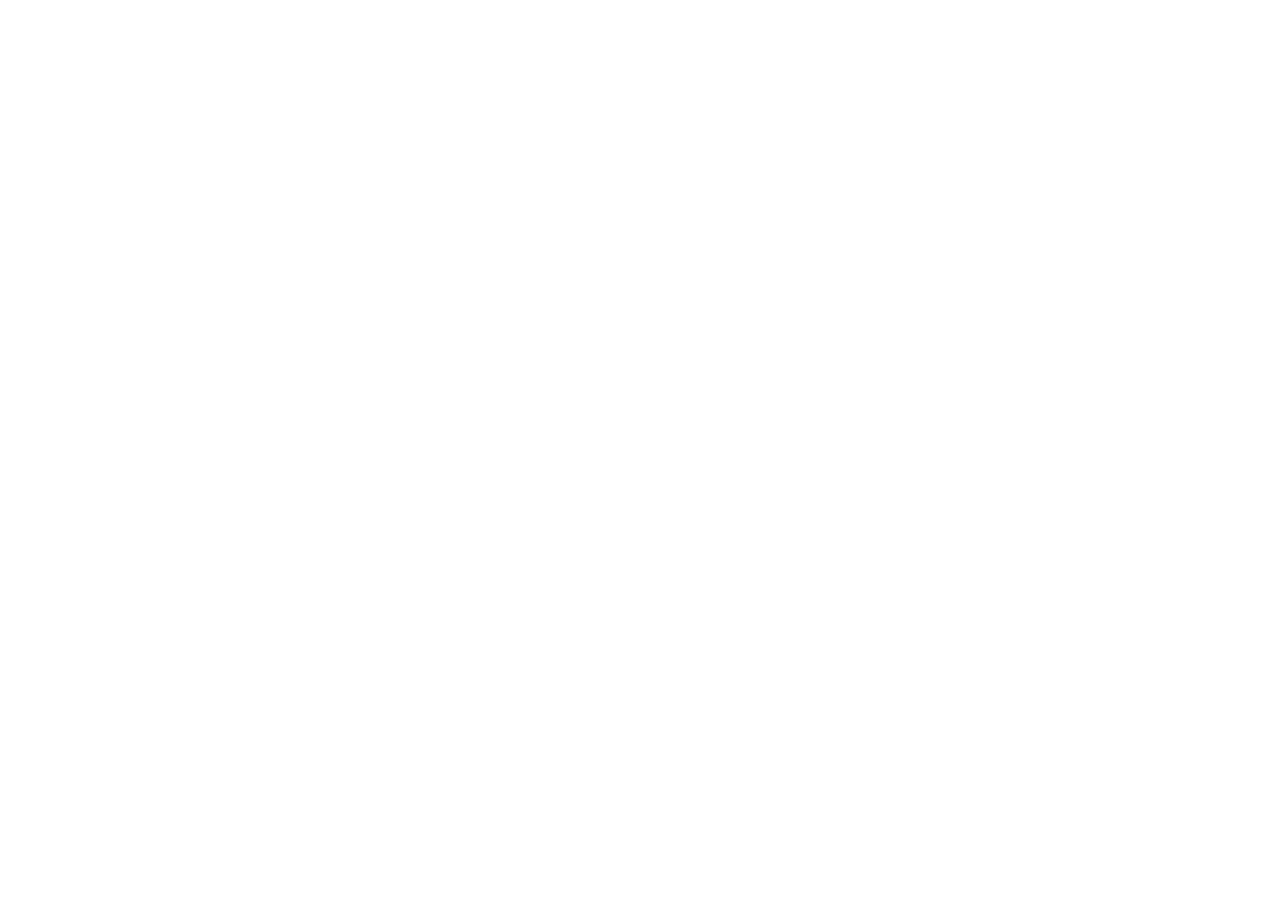
==== index.html @ be7d4a0e "criei a pagina principal" ====
<!DOCTYPE html>
<html lang="pt-br">
<head>
    <meta charset="UTF-8">
    <meta http-equiv="X-UA-Compatible" content="IE=edge">
    <meta name="viewport" content="width=device-width, initial-scale=1.0">
    <title>Projeto Redes Sociais</title>
    <link rel="shortcut icon" href="favicon.ico" type="image/x-icon">
</head>
<body>
    
</body>
</html>
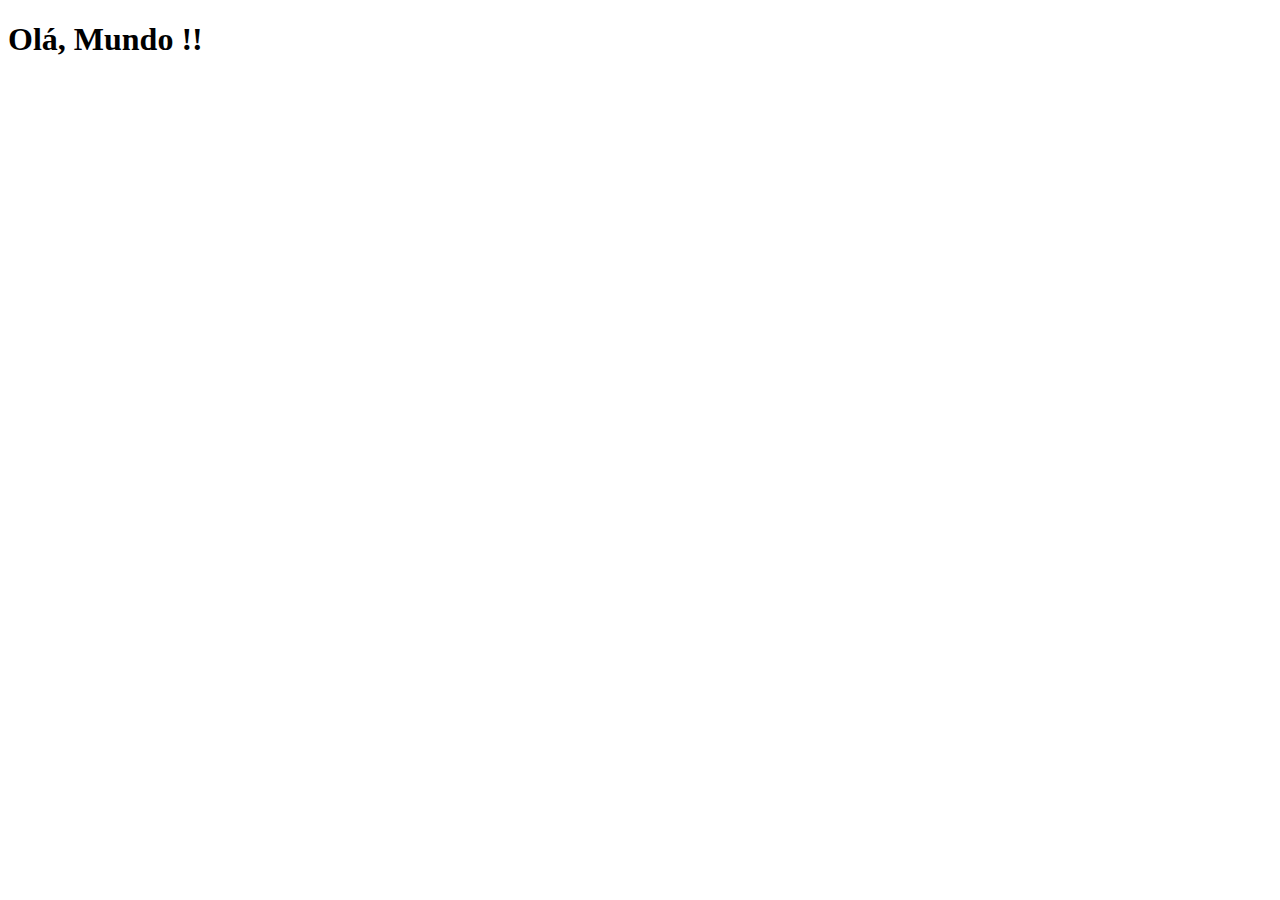
==== commit 89b43308: "h1" ====
--- a/index.html
+++ b/index.html
@@ -8,6 +8,6 @@
     <link rel="shortcut icon" href="favicon.ico" type="image/x-icon">
 </head>
 <body>
-    
+    <h1>Olá, Mundo !!</h1>
 </body>
 </html>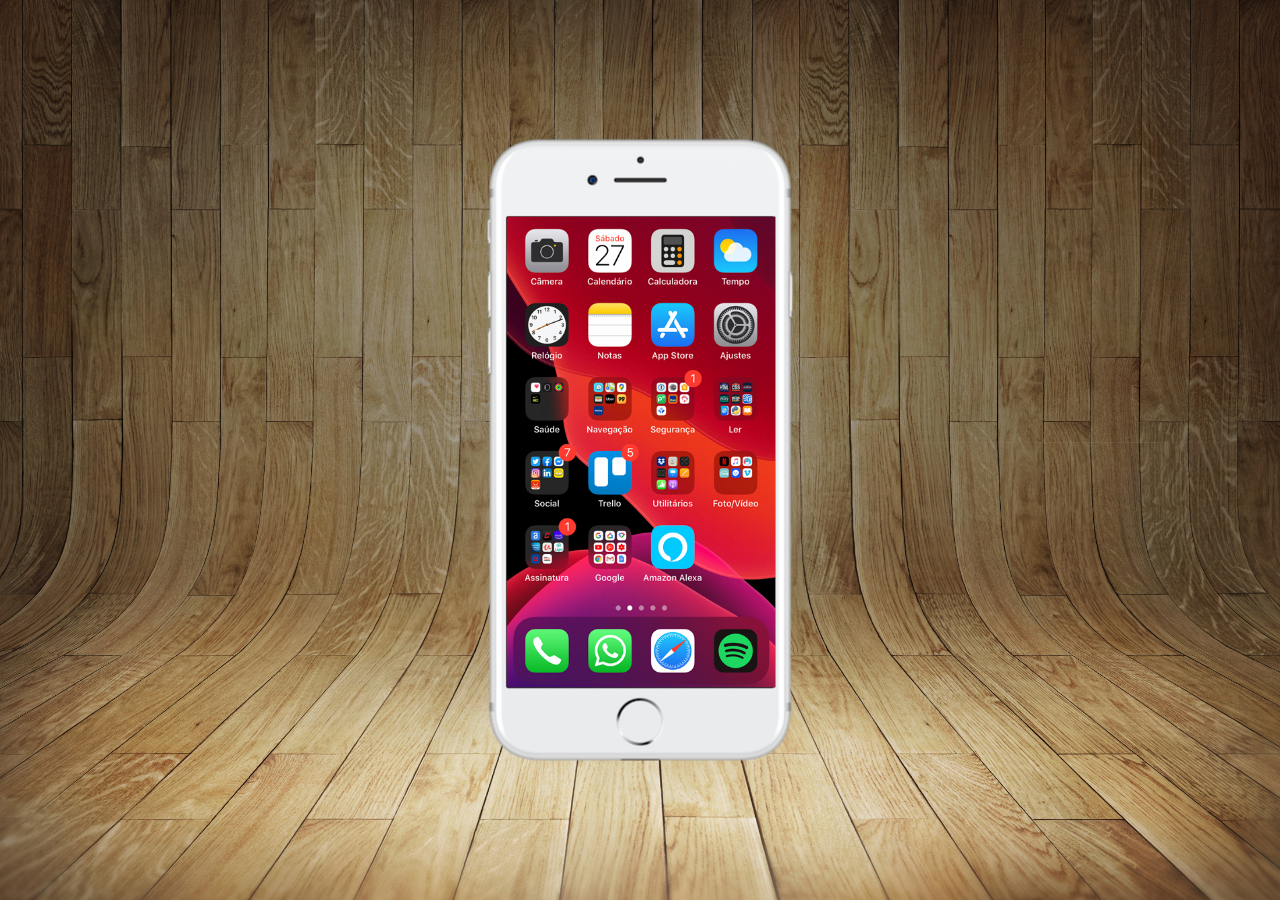
==== commit 87b4a10e: "criando o projeto de redes sociais" ====
--- a/index.html
+++ b/index.html
@@ -6,8 +6,16 @@
     <meta name="viewport" content="width=device-width, initial-scale=1.0">
     <title>Projeto Redes Sociais</title>
     <link rel="shortcut icon" href="favicon.ico" type="image/x-icon">
+    <link rel="stylesheet" href="estilos/style.css">
 </head>
 <body>
-    <h1>Olá, Mundo !!</h1>
+    <main>
+        <section id="telefone">
+            <iframe src="home.html" name="tela" id="tela" frameborder="0"></iframe>
+        </section>
+        <section id="redes-sociais">
+
+        </section>
+    </main>
 </body>
 </html>--- a/estilos/style.css
+++ b/estilos/style.css
@@ -0,0 +1,43 @@
+@charset "UTF-8";
+
+* {
+    margin: 0px;
+    padding: 0px;
+    font-family: Arial, Helvetica, sans-serif;
+}
+
+html, body {
+    height: 100vh;
+    width: 100vw;
+    background-color: black;
+}
+
+body {
+    background: url('../imagens/fundo-madeira.jpg') no-repeat top center;
+    background-size: cover;
+    background-attachment: fixed;
+}
+
+main {
+    height: 100vh;
+    position: relative;
+}
+
+section#telefone {
+    height: 627px;
+    width: 311px;
+    background: url('../imagens/frame-iphone.png') no-repeat;
+
+    position: absolute;
+    top: 50%;
+    left: 50%;
+    transform:translate(-50%, -50%) ;
+}
+
+iframe#tela {
+    position: relative;
+    top: 80px;
+    left: 22px;
+    width: 269px;
+    height: 471px;
+}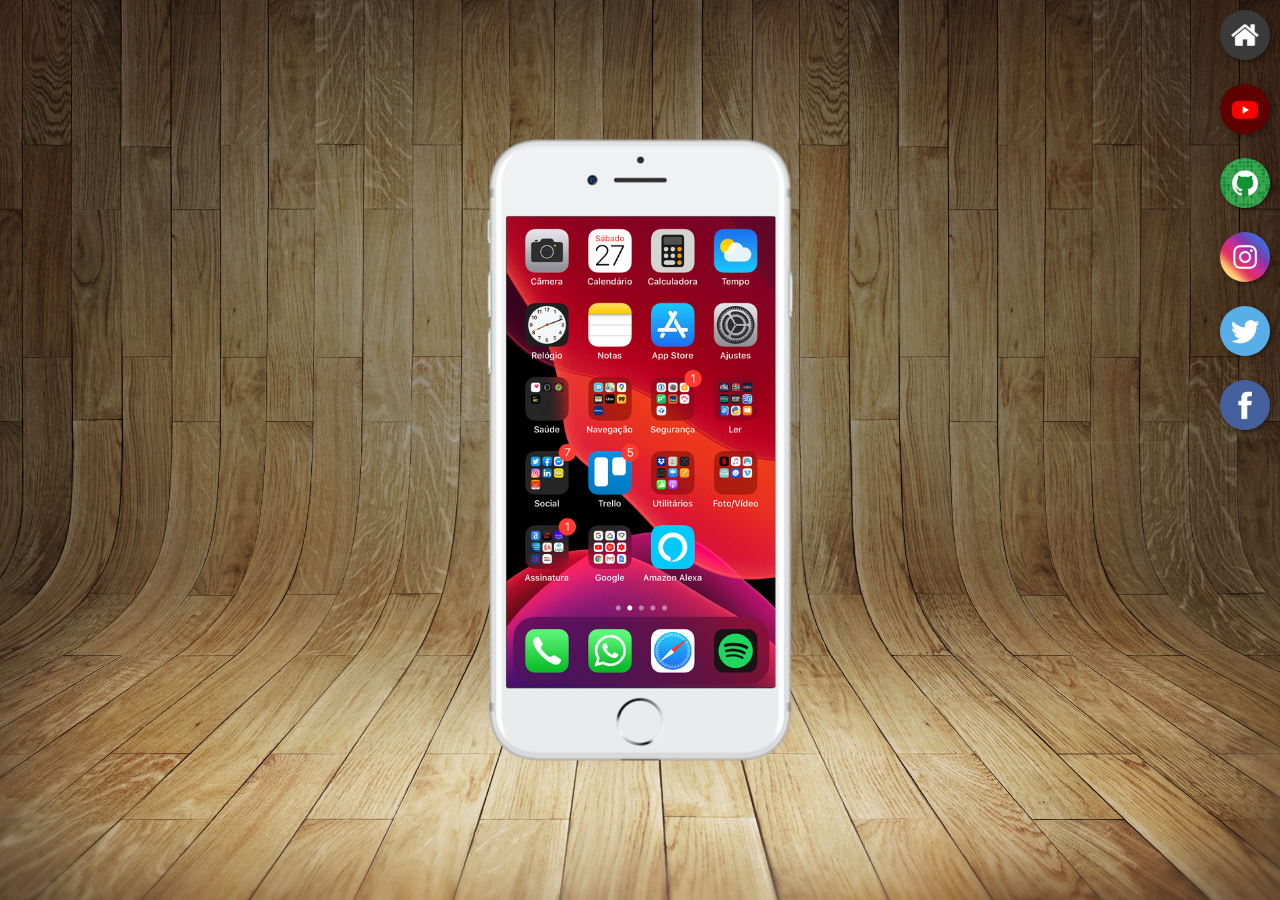
==== commit 4238d9c5: "criei botões na lateral" ====
--- a/index.html
+++ b/index.html
@@ -11,10 +11,17 @@
 <body>
     <main>
         <section id="telefone">
-            <iframe src="home.html" name="tela" id="tela" frameborder="0"></iframe>
+            <iframe src="home.html" name="tela" id="tela" frameborder="0">
+                Seu navegador não é compatível com isso.
+            </iframe>
         </section>
         <section id="redes-sociais">
-
+            <a href="#" target="tela"><img src="imagens/logo-home.jpg" alt="Home"></a><br>
+            <a href="#" target="tela"><img src="imagens/logo-youtube.jpg" alt="YouTube"></a><br>
+            <a href="#" target="tela"><img src="imagens/logo-github.jpg" alt="GitHub"></a><br>
+            <a href="#" target="tela"><img src="imagens/logo-instagram.jpg" alt="Instagram"></a><br>
+            <a href="#" target="tela"><img src="imagens/logo-twitter.jpg" alt="Twitter"></a><br>
+            <a href="#" target="tela"><img src="imagens/logo-facebook.jpg" alt="Facebook"></a>
         </section>
     </main>
 </body>
--- a/estilos/style.css
+++ b/estilos/style.css
@@ -40,4 +40,23 @@
     left: 22px;
     width: 269px;
     height: 471px;
+}
+
+section#redes-sociais img {
+    width: 50px;
+    margin: 10px;
+    border-radius:50% ;
+    box-shadow: 2px 2px 5px rgba(0, 0, 0, 0.400);
+    box-sizing: border-box;
+}
+
+section#redes-sociais {
+    text-align: right;
+}
+
+section#redes-sociais img:hover {
+    border: 2px solid rgba(255, 255, 255, 0.637);
+    transform: translate(-3px, -3px);
+    box-shadow: 5px 5px 10px rgba(0, 0, 0, 0.623);
+    transition: transform .3s, border 1s;
 }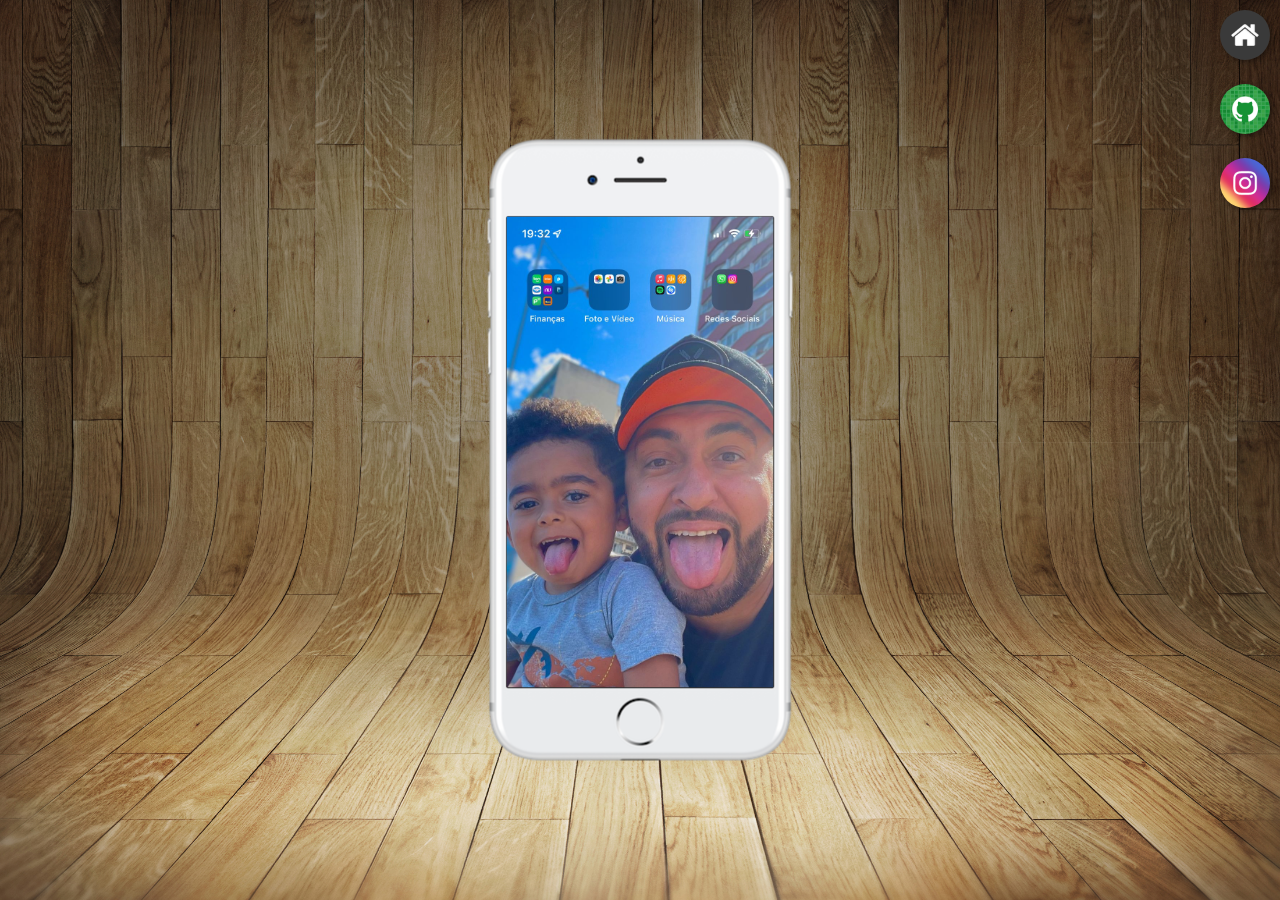
==== commit 46f601c0: "atualizando projeto" ====
--- a/index.html
+++ b/index.html
@@ -16,12 +16,11 @@
             </iframe>
         </section>
         <section id="redes-sociais">
-            <a href="#" target="tela"><img src="imagens/logo-home.jpg" alt="Home"></a><br>
-            <a href="#" target="tela"><img src="imagens/logo-youtube.jpg" alt="YouTube"></a><br>
-            <a href="#" target="tela"><img src="imagens/logo-github.jpg" alt="GitHub"></a><br>
-            <a href="#" target="tela"><img src="imagens/logo-instagram.jpg" alt="Instagram"></a><br>
-            <a href="#" target="tela"><img src="imagens/logo-twitter.jpg" alt="Twitter"></a><br>
-            <a href="#" target="tela"><img src="imagens/logo-facebook.jpg" alt="Facebook"></a>
+            <a href="home.html" target="tela"><img src="imagens/logo-home.jpg" alt="Home"></a><br>
+            <a href="github.html" target="tela"><img 
+            src="imagens/logo-github.jpg" alt="GitHub"></a><br>
+            <a href="instagram.html" target="tela"><img src="imagens/logo-instagram.jpg" alt="Instagram"></a><br>
+            
         </section>
     </main>
 </body>
--- a/estilos/style.css
+++ b/estilos/style.css
@@ -38,7 +38,7 @@
     position: relative;
     top: 80px;
     left: 22px;
-    width: 269px;
+    width: 267px;
     height: 471px;
 }
 
